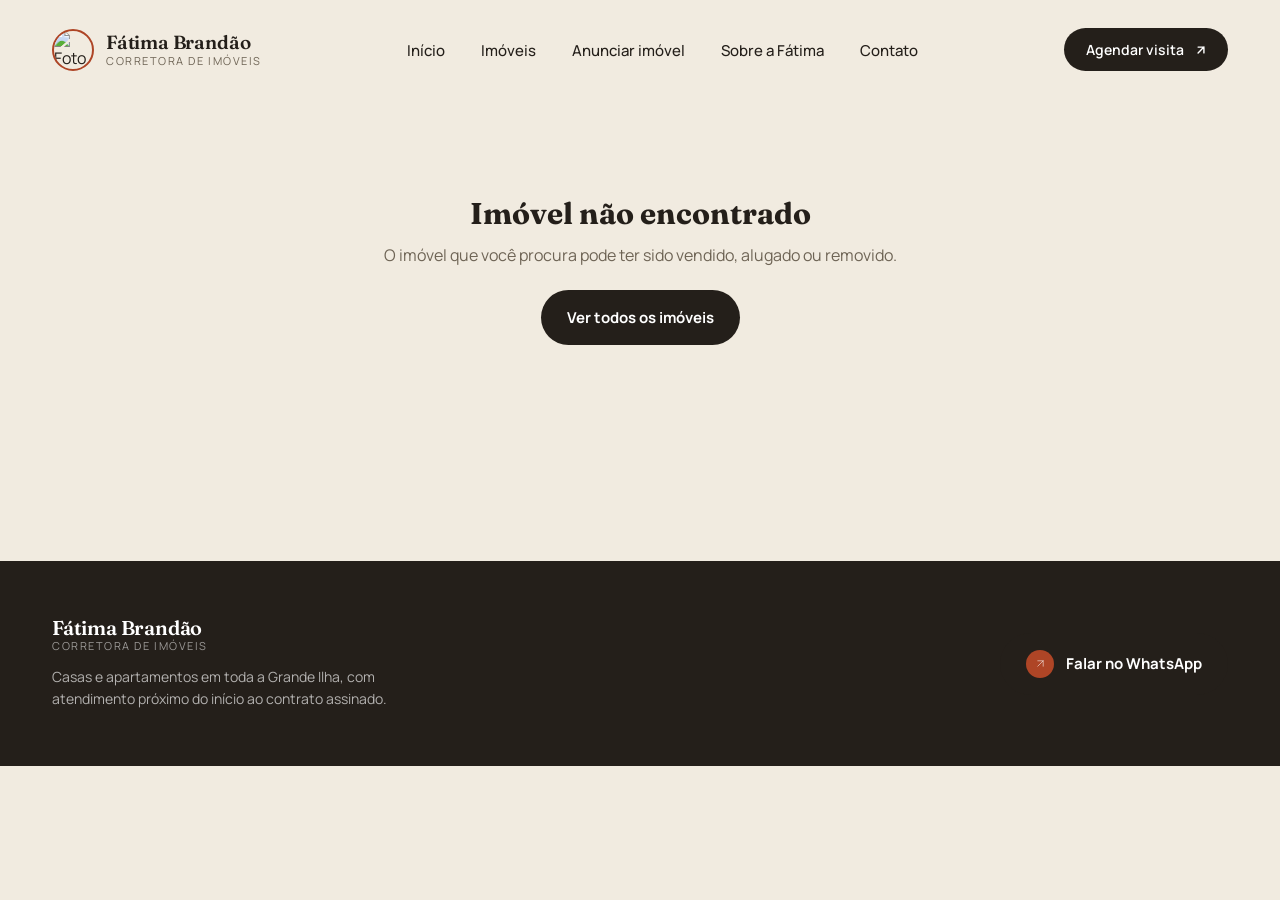
==== imovel.html @ 3acd503b "first commit" ====
<!DOCTYPE html>
<html lang="pt-BR">
<head>
<meta charset="UTF-8">
<meta name="viewport" content="width=device-width, initial-scale=1.0">
<title>Imóvel | Fátima Brandão</title>
<link rel="preconnect" href="https://fonts.googleapis.com">
<link rel="preconnect" href="https://fonts.gstatic.com" crossorigin>
<link href="https://fonts.googleapis.com/css2?family=Fraunces:ital,opsz,wght@0,9..144,400;0,9..144,500;0,9..144,600;1,9..144,500;1,9..144,600&family=Manrope:wght@400;500;600;700;800&display=swap" rel="stylesheet">

<link rel="stylesheet" href="style.css">

</head>
<body>

<header class="nav wrap">
  <div class="nav-inner">
    <a href="index.html" class="logo">
      <img src="img/perfil.jpg" alt="Foto de perfil da corretora Fátima Brandão" class="logo-mark">
      <span class="logo-text">
        <strong>Fátima Brandão</strong>
        <span>Corretora de Imóveis</span>
      </span>
    </a>

    <nav>
      <ul class="nav-links">
        <li><a href="index.html">Início</a></li>
        <li><a href="index.html#imoveis">Imóveis</a></li>
        <li><a href="https://wa.me/5598988044876?text=Ol%C3%A1%2C%20vim%20do%20site%20e%20gostaria%20de%20realizar%20um%20anuncio%20de%20imovel%20no%20seu%20site%2C%20poderiamos%20realizar%20uma%20avalia%C3%A7%C3%A3o%3F" target="_blank" rel="noopener noreferrer">Anunciar imóvel</a></li>
        <li><a href="index.html#sobre">Sobre a Fátima</a></li>
        <li><a href="https://wa.me/5598992298040" target="_blank" rel="noopener noreferrer">Contato</a></li>
      </ul>
    </nav>

    <a href="https://wa.me/5598992298040" target="_blank" rel="noopener noreferrer" class="nav-cta">
      <span class="cta-label">Agendar visita</span>
      <svg viewBox="0 0 24 24" fill="none" stroke="currentColor" stroke-width="2.4" stroke-linecap="round"><path d="M7 17L17 7M7 7h10v10"/></svg>
    </a>
  </div>
</header>

<section class="wrap detalhe-section" id="imovel-detalhe">
  <!-- conteúdo gerado automaticamente por js/site.js a partir de js/imoveis.js -->
</section>

<footer class="site-footer" id="contato">
  <div class="wrap footer-inner">
    <div class="footer-brand">
      <span class="logo-text">
        <strong>Fátima Brandão</strong>
        <span>Corretora de Imóveis</span>
      </span>
      <p>Casas e apartamentos em toda a Grande Ilha, com atendimento próximo do início ao contrato assinado.</p>
    </div>

    <a href="https://wa.me/5598992298040" target="_blank" rel="noopener noreferrer" class="btn btn-primary">
      <span class="icon-dot">
        <svg viewBox="0 0 24 24" fill="none" stroke-linecap="round" stroke-linejoin="round"><path d="M7 17L17 7M7 7h10v10"/></svg>
      </span>
      Falar no WhatsApp
    </a>
  </div>
</footer>

<script src="js/imoveis.js"></script>
<script src="js/site.js"></script>

</body>
</html>
---- style.css ----
:root{
    /* ===== Design tokens — Fátima Brandão ===== */
    --paper:      #F1EBE0;   /* fundo areia quente */
    --paper-dim:  #E7DECE;   /* variação mais funda do fundo */
    --ink:        #241F1A;   /* texto principal, preto amadeirado */
    --ink-soft:   #6E6455;   /* texto secundário */
    --brand:      #AE4526;   /* terracota-tijolo — cor de assinatura */
    --brand-dark: #8A3319;   /* hover do terracota */
    --teal:       #3C5A50;   /* verde-mata, contraponto do terracota */
    --line:       rgba(36,31,26,0.14);
    --card:       #FFFFFF;
 
    --font-display: 'Fraunces', serif;
    --font-body: 'Manrope', sans-serif;
 
    --radius-lg: 28px;
    --radius-md: 18px;
    --radius-pill: 999px;
 
    --wrap: 1240px;
  }
 
  *{ box-sizing:border-box; margin:0; padding:0; }
  html{ scroll-behavior:smooth; }
  body{
    font-family: var(--font-body);
    background: var(--paper);
    color: var(--ink);
    -webkit-font-smoothing: antialiased;
    overflow-x:hidden;
  }
  img{ display:block; max-width:100%; }
  a{ text-decoration:none; color:inherit; }
  em{ font-style:italic; }
 
  .wrap{
    max-width: var(--wrap);
    margin: 0 auto;
    padding: 0 32px;
  }
 
  /* ===================== NAV ===================== */
  .nav{
    position: relative;
    z-index: 20;
    padding-top: 28px;
  }
  .nav-inner{
    display:flex;
    align-items:center;
    justify-content:space-between;
    gap: 24px;
  }
  .logo{
    display:flex;
    align-items:center;
    gap:12px;
  }
  .logo-mark{
    width:42px; height:42px;
    border-radius: 50%;
    object-fit: cover;
    border: 2px solid var(--brand);
    flex-shrink:0;
  }
  .logo-text{
    display:flex;
    flex-direction:column;
    line-height:1.05;
  }
  .logo-text strong{
    font-family: var(--font-display);
    font-weight:600;
    font-size: 19px;
    letter-spacing: -0.01em;
  }
  .logo-text span{
    font-size:11px;
    letter-spacing: 0.14em;
    text-transform: uppercase;
    color: var(--ink-soft);
    margin-top:2px;
  }
 
  .nav-links{
    display:flex;
    align-items:center;
    gap: 36px;
    list-style:none;
  }
  .nav-links a{
    font-size: 15px;
    font-weight: 500;
    color: var(--ink);
    position:relative;
    padding: 4px 0;
  }
  .nav-links a::after{
    content:'';
    position:absolute;
    left:0; right:0; bottom:-2px;
    height:1.5px;
    background: var(--brand);
    transform: scaleX(0);
    transform-origin: left;
    transition: transform .25s ease;
  }
  .nav-links a:hover::after{ transform: scaleX(1); }
 
  .nav-cta{
    display:inline-flex;
    align-items:center;
    gap:10px;
    background: var(--ink);
    color:#fff;
    padding: 12px 20px 12px 22px;
    border-radius: var(--radius-pill);
    font-size: 14px;
    font-weight: 600;
    white-space:nowrap;
    transition: background .2s ease, transform .2s ease;
  }
  .nav-cta:hover{ background: var(--brand); transform: translateY(-1px); }
  .nav-cta svg{ width:14px; height:14px; }
 
  .nav-burger{ display:none; }
 
  /* ===================== HERO ===================== */
  .hero{
    padding-top: 56px;
    position: relative;
  }
  .hero-grid{
    display:grid;
    grid-template-columns: 1.02fr 0.9fr;
    gap: 56px;
    align-items:center;
  }
 
  .eyebrow{
    display:inline-flex;
    align-items:center;
    gap:10px;
    font-size: 13px;
    font-weight: 700;
    letter-spacing: 0.08em;
    text-transform: uppercase;
    color: var(--teal);
    margin-bottom: 22px;
  }
  .eyebrow::before{
    content:'';
    width:8px; height:8px;
    border-radius:50%;
    background: var(--brand);
    display:inline-block;
  }
 
  .hero-title{
    font-family: var(--font-display);
    font-weight: 500;
    font-size: clamp(40px, 4.6vw, 66px);
    line-height: 1.05;
    letter-spacing: -0.015em;
    color: var(--ink);
    max-width: 620px;
  }
  .hero-title em{
    color: var(--brand);
    font-weight: 500;
  }
 
  .hero-lede{
    margin-top: 24px;
    font-size: 18px;
    line-height: 1.6;
    color: var(--ink-soft);
    max-width: 490px;
  }
 
  .cta-row{
    display:flex;
    align-items:center;
    gap: 16px;
    margin-top: 36px;
    flex-wrap: wrap;
  }
  .btn{
    display:inline-flex;
    align-items:center;
    gap: 12px;
    font-size: 15px;
    font-weight: 700;
    padding: 17px 26px;
    border-radius: var(--radius-pill);
    transition: transform .2s ease, background .2s ease, color .2s ease, box-shadow .2s ease;
  }
  .btn-primary{
    background: var(--ink);
    color: #fff;
  }
  .btn-primary:hover{ background: var(--brand); transform: translateY(-2px); box-shadow: 0 10px 24px rgba(174,69,38,0.28); }
  .btn-primary .icon-dot{
    width: 28px; height:28px;
    border-radius:50%;
    background: var(--brand);
    display:flex; align-items:center; justify-content:center;
    flex-shrink:0;
  }
  .btn-primary:hover .icon-dot{ background: #fff; }
  .btn-primary:hover .icon-dot svg{ stroke: var(--brand); }
  .btn-primary .icon-dot svg{ width:13px; height:13px; stroke:#fff; transition: stroke .2s ease; }
 
  .btn-ghost{
    background: transparent;
    color: var(--ink);
    border: 1.5px solid var(--line);
  }
  .btn-ghost:hover{ border-color: var(--ink); transform: translateY(-2px); }
 
  .stats-row{
    display:flex;
    gap: 40px;
    margin-top: 48px;
    padding-top: 32px;
    border-top: 1px solid var(--line);
    max-width: 500px;
  }
  .stat strong{
    display:block;
    font-family: var(--font-display);
    font-size: 27px;
    font-weight: 600;
    letter-spacing: -0.01em;
  }
  .stat span{
    display:block;
    font-size: 13px;
    color: var(--ink-soft);
    margin-top: 4px;
  }
 
  /* ---------- hero media ---------- */
  .hero-media{
    position: relative;
  }
  .media-frame{
    position: relative;
    border-radius: var(--radius-lg);
    overflow: hidden;
    aspect-ratio: 4 / 4.6;
    box-shadow: 0 30px 60px -20px rgba(36,31,26,0.35);
  }
  .media-frame img{
    width:100%; height:100%;
    object-fit: cover;
  }
  .media-frame::after{
    content:'';
    position:absolute; inset:0;
    background: linear-gradient(180deg, rgba(36,31,26,0) 55%, rgba(24,20,16,0.55) 100%);
  }
 
  .listing-chip{
    position:absolute;
    top: 22px; left: 22px;
    z-index:3;
    background: rgba(255,255,255,0.92);
    backdrop-filter: blur(6px);
    border-radius: var(--radius-pill);
    padding: 10px 16px 10px 10px;
    display:flex;
    align-items:center;
    gap: 10px;
    box-shadow: 0 8px 20px rgba(36,31,26,0.18);
  }
  .listing-chip .dot-img{
    width: 30px; height:30px;
    border-radius:50%;
    overflow:hidden;
    flex-shrink:0;
  }
  .listing-chip .dot-img img{ width:100%; height:100%; object-fit:cover; }
  .listing-chip .txt{ line-height:1.2; }
  .listing-chip .txt b{ display:block; font-size:12.5px; font-weight:700; }
  .listing-chip .txt span{ font-size:11px; color: var(--ink-soft); }
 
  .listing-chip-2{
    top: 76px;
    background: var(--teal);
    color:#fff;
  }
  .listing-chip-2 .txt span{ color: rgba(255,255,255,0.72); }
  .listing-chip-2 .dot-img{ background: rgba(255,255,255,0.25); display:flex; align-items:center; justify-content:center; font-size:14px; }
 
  .proof-card{
    position:absolute;
    left: 22px; bottom: 22px;
    right: 22px;
    z-index:3;
    background: rgba(255,255,255,0.96);
    backdrop-filter: blur(6px);
    border-radius: var(--radius-md);
    padding: 18px 20px;
    display:flex;
    align-items:center;
    justify-content:space-between;
    box-shadow: 0 14px 30px rgba(36,31,26,0.22);
  }
  .avatar-stack{
    display:flex;
  }
  .avatar-stack img{
    width: 36px; height:36px;
    border-radius:50%;
    border: 2.5px solid #fff;
    margin-left: -10px;
    object-fit:cover;
  }
  .avatar-stack img:first-child{ margin-left:0; }
  .proof-rating{
    text-align:right;
  }
  .proof-rating .stars{
    color: var(--brand);
    font-size: 13px;
    letter-spacing: 1px;
  }
  .proof-rating small{
    display:block;
    font-size: 11.5px;
    color: var(--ink-soft);
    margin-top:3px;
  }
  .proof-copy strong{
    display:block;
    font-size: 13.5px;
    font-weight: 700;
  }
  .proof-copy span{
    font-size: 11.5px;
    color: var(--ink-soft);
  }
 
  /* ---------- search bar signature element ---------- */
  .search-shell{
    max-width: calc(var(--wrap) - 64px);
    margin: 64px auto 0;
    position: relative;
    z-index: 10;
    padding: 0 32px;
  }
  .search-bar{
    background: var(--ink);
    border-radius: var(--radius-lg);
    padding: 12px 12px 12px 28px;
    display:flex;
    align-items:center;
    gap: 8px;
    box-shadow: 0 30px 50px -18px rgba(36,31,26,0.45);
    flex-wrap: wrap;
  }
  .search-tabs{
    display:flex;
    gap:4px;
    background: rgba(255,255,255,0.08);
    padding: 4px;
    border-radius: var(--radius-pill);
    flex-shrink:0;
  }
  .search-tabs button{
    border:0;
    background:transparent;
    color: rgba(255,255,255,0.65);
    font-family: var(--font-body);
    font-size: 13.5px;
    font-weight:700;
    padding: 9px 16px;
    border-radius: var(--radius-pill);
    cursor:pointer;
    transition: all .2s ease;
  }
  .search-tabs button.active{
    background: var(--brand);
    color:#fff;
  }
 
  .search-field{
    display:flex;
    flex-direction:column;
    gap:2px;
    padding: 6px 22px;
    border-left: 1px solid rgba(255,255,255,0.14);
    flex: 1;
    min-width: 140px;
  }
  .search-field label{
    font-size: 10.5px;
    text-transform: uppercase;
    letter-spacing: 0.08em;
    color: rgba(255,255,255,0.5);
    font-weight:700;
  }
  .search-field select,
  .search-field input{
    background:transparent;
    border:0;
    color:#fff;
    font-family: var(--font-body);
    font-size: 14.5px;
    font-weight:600;
    outline:none;
    padding: 0;
  }
  .search-field select option{ color: var(--ink); }
  .search-field input::placeholder{ color: rgba(255,255,255,0.4); font-weight:500; }
 
  .search-submit{
    flex-shrink:0;
    display:inline-flex;
    align-items:center;
    gap:10px;
    background: var(--brand);
    color:#fff;
    border:0;
    padding: 15px 24px;
    border-radius: var(--radius-pill);
    font-family: var(--font-body);
    font-size: 14.5px;
    font-weight:700;
    cursor:pointer;
    transition: background .2s ease, transform .2s ease;
  }
  .search-submit:hover{ background: var(--brand-dark); transform: translateY(-1px); }
  .search-submit svg{ width:15px; height:15px; }
 
  .hero-spacer{ height: 96px; }
 
  /* ===================== RESPONSIVE ===================== */
  @media (max-width: 980px){
    .hero-grid{
      grid-template-columns: 1fr;
      gap: 44px;
    }
    .hero-media{ order:-1; }
    .media-frame{ aspect-ratio: 16/11; }
    .nav-links{ display:none; }
    .stats-row{ gap:28px; }
    .search-bar{
      flex-direction:column;
      align-items:stretch;
      padding: 18px;
    }
    .search-field{ border-left:0; border-top:1px solid rgba(255,255,255,0.14); padding: 14px 4px; }
    .search-submit{ justify-content:center; margin-top: 6px; }
    .search-shell{ margin-top: 40px; }
    .hero-spacer{ height: 64px; }
  }
  @media (max-width: 560px){
    .wrap, .search-shell{ padding-left:20px; padding-right:20px; }
    .hero{ padding-top: 36px; }
    .hero-title{ font-size: 34px; }
    .hero-lede{ font-size:16px; }
    .stats-row{ flex-wrap:wrap; row-gap:20px; margin-top: 36px; padding-top: 24px; }
    .cta-row{ flex-direction:column; align-items:stretch; gap:12px; margin-top:28px; }
    .btn{ padding:15px 22px; font-size:14px; justify-content:center; }
    .proof-card{ flex-direction:column; align-items:flex-start; gap:12px; padding:16px; }
    .proof-rating{ text-align:left; }
    .media-frame{ aspect-ratio: 4/4.6; border-radius: 20px; }
    .listing-chip{ max-width: calc(100% - 44px); }
    .listing-chip .txt b{ font-size:11.5px; }
    .search-shell{ margin-top: 32px; padding-left:16px; padding-right:16px; }
    .search-bar{ padding: 16px; border-radius: 22px; }
    .nav-cta{ padding: 10px 16px 10px 18px; font-size:13px; }
  }
 
  /* ===================== IMÓVEIS — LISTAGEM ===================== */
  .properties{
    padding-top: 88px;
    padding-bottom: 96px;
  }
  .properties-head{
    display:flex;
    align-items:flex-end;
    justify-content:space-between;
    gap: 32px;
    flex-wrap: wrap;
    margin-bottom: 44px;
  }
  .properties-title{
    font-family: var(--font-display);
    font-weight: 500;
    font-size: clamp(28px, 3vw, 40px);
    letter-spacing: -0.01em;
    margin-top: 10px;
  }
  .properties-lede{
    margin-top: 12px;
    color: var(--ink-soft);
    font-size: 16px;
    max-width: 460px;
    line-height: 1.55;
  }

  .filtro-tipo{
    display:flex;
    gap:4px;
    background: var(--card);
    border: 1px solid var(--line);
    padding: 4px;
    border-radius: var(--radius-pill);
    flex-shrink:0;
  }
  .filtro-tipo button{
    border:0;
    background:transparent;
    color: var(--ink-soft);
    font-family: var(--font-body);
    font-size: 13.5px;
    font-weight:700;
    padding: 10px 18px;
    border-radius: var(--radius-pill);
    cursor:pointer;
    transition: all .2s ease;
  }
  .filtro-tipo button.active{
    background: var(--ink);
    color:#fff;
  }

  .properties-grid{
    display:grid;
    grid-template-columns: repeat(3, 1fr);
    gap: 28px;
  }

  .property-card{
    display:block;
    background: var(--card);
    border-radius: var(--radius-md);
    overflow:hidden;
    box-shadow: 0 2px 0 var(--line);
    border: 1px solid var(--line);
    transition: transform .25s ease, box-shadow .25s ease;
  }
  .property-card:hover{
    transform: translateY(-6px);
    box-shadow: 0 24px 36px -18px rgba(36,31,26,0.28);
  }

  .property-card-image{
    position:relative;
    aspect-ratio: 1 / 1;
    overflow:hidden;
  }
  .property-card-image img{
    width:100%; height:100%;
    object-fit:cover;
    transition: transform .4s ease;
  }
  .property-card:hover .property-card-image img{ transform: scale(1.06); }

  .property-tag{
    position:absolute;
    font-size: 11px;
    font-weight: 700;
    letter-spacing:0.01em;
    padding: 6px 12px;
    border-radius: var(--radius-pill);
    backdrop-filter: blur(4px);
  }
  .property-tag-op{
    top: 14px; left: 14px;
    background: rgba(255,255,255,0.92);
    color: var(--ink);
  }
  .property-tag-tipo{
    top: 14px; right: 14px;
    background: rgba(36,31,26,0.72);
    color: #fff;
  }
  .property-tag-destaque{
    bottom: 14px; left: 14px;
    background: var(--brand);
    color: #fff;
  }

  .property-card-body{
    padding: 20px 20px 22px;
  }
  .property-card-top h3{
    font-family: var(--font-display);
    font-weight: 600;
    font-size: 18px;
    letter-spacing: -0.01em;
    line-height:1.25;
  }
  .property-location{
    display:flex;
    align-items:center;
    gap:6px;
    font-size: 13px;
    color: var(--ink-soft);
    margin-top: 6px;
  }
  .property-location svg{ width:14px; height:14px; flex-shrink:0; }

  .property-specs{
    display:flex;
    gap: 16px;
    margin-top: 16px;
    padding-top: 16px;
    border-top: 1px solid var(--line);
  }
  .spec{
    display:flex;
    align-items:center;
    gap:5px;
    font-size: 12.5px;
    color: var(--ink-soft);
    font-weight:600;
  }
  .spec svg{ width:15px; height:15px; flex-shrink:0; color: var(--teal); }

  .property-price{
    display:block;
    margin-top: 14px;
    font-family: var(--font-display);
    font-size: 20px;
    font-weight: 600;
    color: var(--brand);
  }

  .price-label{
  display:block;
  font-size: 11px;
  font-weight: 700;
  text-transform: uppercase;
  letter-spacing: 0.06em;
  color: var(--ink-soft);
  margin-top: 14px;
}
.property-price{ margin-top: 2px; }
.detalhe-preco{ margin-top: 2px; }

  .empty-state{
    color: var(--ink-soft);
    padding: 40px 0;
  }

  /* ===================== SOBRE A FÁTIMA ===================== */
  .sobre-section{
    padding-top: 40px;
    padding-bottom: 96px;
  }
  .sobre-grid{
    display:grid;
    grid-template-columns: 0.75fr 1.1fr;
    gap: 64px;
    align-items:center;
    background: var(--card);
    border: 1px solid var(--line);
    border-radius: var(--radius-lg);
    padding: 48px;
  }
  .sobre-media{
    position:relative;
    border-radius: var(--radius-md);
    overflow:hidden;
    aspect-ratio: 3/3.6;
    box-shadow: 0 20px 40px -20px rgba(36,31,26,0.3);
  }
  .sobre-media img{
    width:100%; height:100%;
    object-fit:cover;
  }
  .sobre-title{
    font-family: var(--font-display);
    font-weight: 500;
    font-size: clamp(26px, 2.6vw, 36px);
    line-height:1.15;
    letter-spacing:-0.01em;
    max-width: 520px;
  }
  .sobre-text{
    margin-top: 20px;
    color: var(--ink-soft);
    font-size: 16px;
    line-height:1.7;
    max-width: 520px;
  }
  .sobre-content .cta-row{ margin-top: 32px; }

  @media (max-width: 980px){
    .sobre-grid{
      grid-template-columns: 1fr;
      padding: 32px;
      gap: 32px;
    }
    .sobre-media{ aspect-ratio: 16/10; }
  }
  @media (max-width: 560px){
    .sobre-section{ padding-top: 24px; padding-bottom: 64px; }
    .sobre-grid{ padding: 24px; border-radius: 20px; }
  }

  /* ===================== RODAPÉ ===================== */
  .site-footer{
    background: var(--ink);
    color: #fff;
    margin-top: 40px;
    padding: 56px 0;
  }
  .footer-inner{
    display:flex;
    align-items:center;
    justify-content:space-between;
    gap: 24px;
    flex-wrap: wrap;
  }
  .footer-actions{
    display:flex;
    align-items:center;
    gap: 12px;
    flex-wrap: wrap;
    justify-content:flex-end;
  }
  .footer-social-btn{
    border-color: rgba(255,255,255,0.18);
    background: rgba(255,255,255,0.08);
    color: #fff;
  }
  .footer-social-btn:hover{
    border-color: rgba(255,255,255,0.4);
    background: rgba(255,255,255,0.14);
  }
  .footer-brand .logo-text strong{ color:#fff; font-size:20px; }
  .footer-brand .logo-text span{ color: rgba(255,255,255,0.55); }
  .footer-brand p{
    margin-top: 14px;
    color: rgba(255,255,255,0.65);
    font-size: 14px;
    max-width: 380px;
    line-height:1.6;
  }

  /* ===================== PÁGINA DE DETALHE DO IMÓVEL ===================== */
  .detalhe-section{
    padding-top: 44px;
    padding-bottom: 96px;
  }
  .voltar-link{
    display:inline-flex;
    align-items:center;
    gap:8px;
    font-size: 14px;
    font-weight:700;
    color: var(--ink-soft);
    margin-bottom: 28px;
    transition: color .2s ease, gap .2s ease;
  }
  .voltar-link svg{ width:16px; height:16px; }
  .voltar-link:hover{ color: var(--brand); gap:12px; }

  .detalhe-grid{
    display:grid;
    grid-template-columns: 1.15fr 0.85fr;
    gap: 56px;
    align-items:start;
  }

  .galeria-principal{
    position:relative;
    border-radius: var(--radius-lg);
    overflow:hidden;
    aspect-ratio: 4/3.2;
    box-shadow: 0 20px 40px -20px rgba(36,31,26,0.3);
  }
  .galeria-principal img{
    width:100%; height:100%;
    object-fit:cover;
  }

  .galeria-thumbs{
    display:flex;
    gap: 12px;
    margin-top: 14px;
    flex-wrap: wrap;
  }
  .thumb{
    width: 84px; height: 64px;
    border-radius: 12px;
    overflow:hidden;
    border: 2px solid transparent;
    padding:0;
    cursor:pointer;
    opacity:0.65;
    transition: opacity .2s ease, border-color .2s ease;
    flex-shrink:0;
  }
  .thumb img{ width:100%; height:100%; object-fit:cover; }
  .thumb:hover{ opacity:0.9; }
  .thumb.active{ opacity:1; border-color: var(--brand); }

  .detalhe-titulo{
    font-family: var(--font-display);
    font-weight: 500;
    font-size: clamp(28px, 3.2vw, 40px);
    letter-spacing: -0.01em;
    margin-top: 10px;
    line-height:1.1;
  }
  .detalhe-info .property-location{ font-size:15px; margin-top:12px; }
  .detalhe-info .property-location svg{ width:16px; height:16px; }

  .detalhe-preco{
    display:block;
    font-family: var(--font-display);
    font-size: 32px;
    font-weight: 600;
    color: var(--brand);
    margin-top: 22px;
  }

  .detalhe-specs{
    display:flex;
    gap: 28px;
    margin-top: 26px;
    padding: 22px 0;
    border-top: 1px solid var(--line);
    border-bottom: 1px solid var(--line);
    flex-wrap: wrap;
  }
  .detalhe-spec strong{
    display:block;
    font-family: var(--font-display);
    font-size: 22px;
    font-weight:600;
  }
  .detalhe-spec span{
    display:block;
    font-size: 12.5px;
    color: var(--ink-soft);
    margin-top:3px;
  }

  .detalhe-descricao{
    margin-top: 36px;
  }
  .detalhe-descricao h2{
    font-family: var(--font-display);
    font-size: 21px;
    font-weight: 600;
    margin-bottom: 12px;
  }
  .detalhe-descricao p{
    color: var(--ink-soft);
    font-size: 15.5px;
    line-height: 1.7;
    margin-bottom: 14px;
  }

  .detalhe-vazio{
    text-align:center;
    padding: 80px 20px;
  }
  .detalhe-vazio h1{
    font-family: var(--font-display);
    font-size: 30px;
    margin-bottom: 12px;
  }
  .detalhe-vazio p{ color: var(--ink-soft); }

  .outros-imoveis{
    margin-top: 96px;
    padding-top: 56px;
    border-top: 1px solid var(--line);
  }
  .outros-imoveis h2{
    font-family: var(--font-display);
    font-weight: 500;
    font-size: 26px;
    margin-bottom: 28px;
  }

  /* ===================== RESPONSIVO — IMÓVEIS ===================== */
  @media (max-width: 980px){
    .properties-grid{ grid-template-columns: repeat(2, 1fr); gap: 20px; }
    .detalhe-grid{ grid-template-columns: 1fr; gap: 36px; }
    .galeria-principal{ aspect-ratio: 16/11; }
    .properties{ padding-top: 64px; padding-bottom: 72px; }
  }
  @media (max-width: 640px){
    .properties-grid{ grid-template-columns: 1fr; }
    .properties-head{ flex-direction:column; align-items:flex-start; }
    .filtro-tipo{ width:100%; }
    .filtro-tipo button{ flex:1; text-align:center; }
    .detalhe-specs{ gap: 18px 26px; }
    .footer-inner{ flex-direction:column; align-items:flex-start; }
    .outros-imoveis{ margin-top:64px; padding-top:40px; }
  }

  @media (prefers-reduced-motion: reduce){
    *{ transition:none !important; }
  }
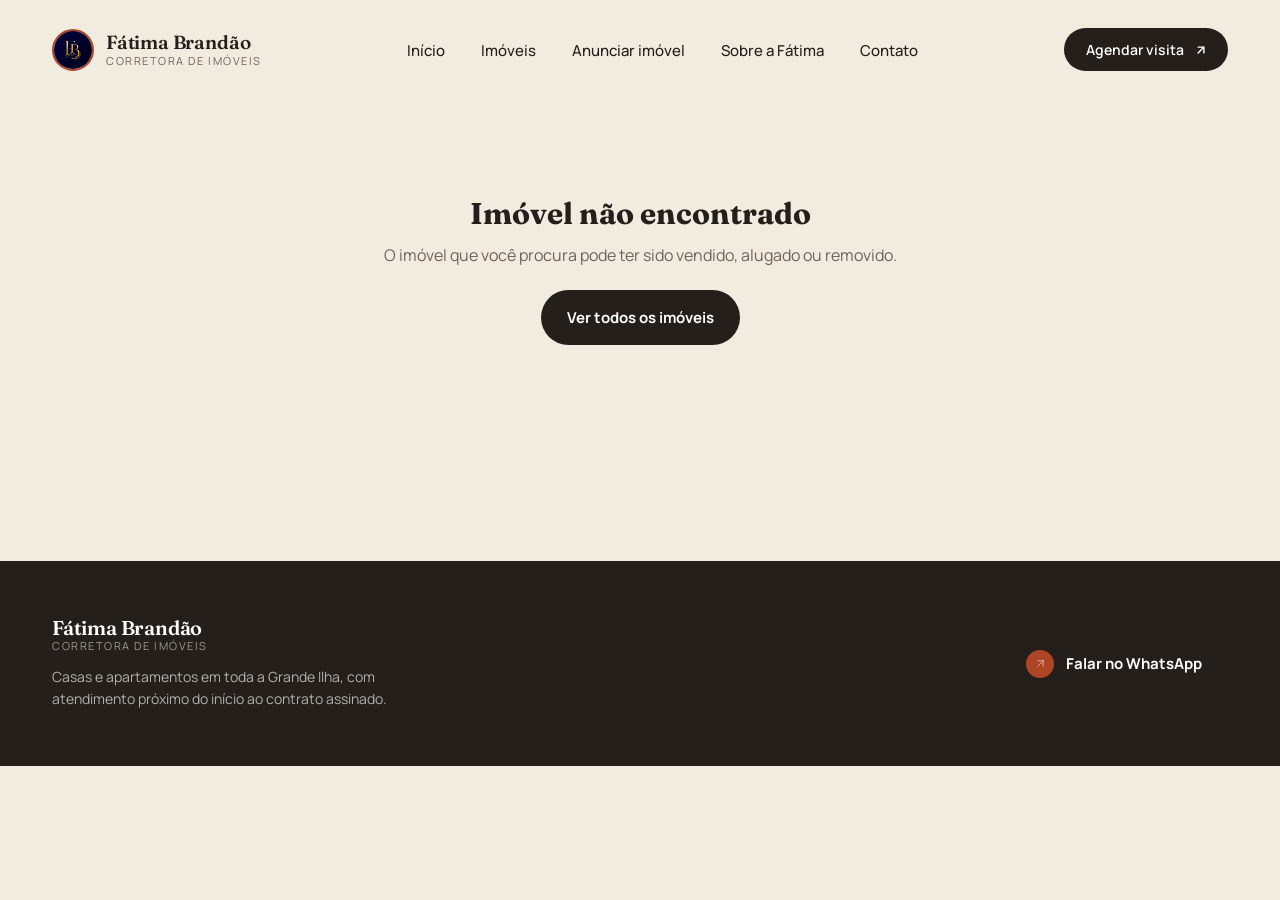
==== commit 23912919: "wpp ajuste" ====
--- a/imovel.html
+++ b/imovel.html
@@ -54,7 +54,7 @@
       <p>Casas e apartamentos em toda a Grande Ilha, com atendimento próximo do início ao contrato assinado.</p>
     </div>
 
-    <a href="https://wa.me/5598992298040" target="_blank" rel="noopener noreferrer" class="btn btn-primary">
+    <a href="https://wa.me/5598988044876?text=Ol%C3%A1%2C%20vim%20pelo%20site%20e%20gostaria%20de%20pedir%20mais%20informa%C3%A7%C3%B5es%20sobre%20o%20catalogo%20de%20im%C3%B3veis%21" target="_blank" rel="noopener noreferrer" class="btn btn-primary">
       <span class="icon-dot">
         <svg viewBox="0 0 24 24" fill="none" stroke-linecap="round" stroke-linejoin="round"><path d="M7 17L17 7M7 7h10v10"/></svg>
       </span>
--- a/style.css
+++ b/style.css
@@ -691,6 +691,107 @@
   }
   .sobre-content .cta-row{ margin-top: 32px; }
 
+  .sobre-clientes{
+  display:flex;
+  flex-direction:column;
+  align-items:flex-start;
+  gap: 12px;
+  margin-top: 28px;
+  padding-top: 24px;
+  border-top: 1px solid var(--line);
+}
+.sobre-clientes .avatar-stack{
+  display:flex;
+  flex-wrap:wrap;
+  gap: 10px;
+  margin: 0;
+}
+.sobre-clientes .avatar-stack .client-photo-btn{
+  padding: 0;
+  border: none;
+  background: transparent;
+  cursor: pointer;
+}
+.sobre-clientes .avatar-stack img{
+  width: 92px; height: 92px;
+  border-radius: 18px;
+  border: 2.5px solid var(--paper);
+  margin-left: 0;
+  object-fit: cover;
+  box-shadow: 0 10px 24px -12px rgba(36,31,26,0.35);
+  transition: transform .2s ease, box-shadow .2s ease;
+}
+.sobre-clientes .avatar-stack .client-photo-btn:hover img,
+.sobre-clientes .avatar-stack .client-photo-btn:focus-visible img{
+  transform: translateY(-2px) scale(1.02);
+  box-shadow: 0 14px 24px -12px rgba(36,31,26,0.4);
+}
+.sobre-clientes-texto{
+  font-size: 14px;
+  font-weight: 600;
+  color: var(--ink-soft);
+  max-width: 100%;
+  line-height: 1.5;
+}
+
+.photo-modal[hidden]{ display:none; }
+.photo-modal{
+  position: fixed;
+  inset: 0;
+  z-index: 260;
+  display: flex;
+  align-items: center;
+  justify-content: center;
+  padding: 24px;
+}
+.photo-modal-backdrop{
+  position: absolute;
+  inset: 0;
+  background: rgba(12, 9, 7, 0.82);
+}
+.photo-modal-dialog{
+  position: relative;
+  z-index: 1;
+  display: flex;
+  align-items: center;
+  justify-content: center;
+  gap: 12px;
+}
+.photo-modal-content{
+  background: var(--paper);
+  border-radius: 24px;
+  overflow: hidden;
+  box-shadow: 0 24px 60px rgba(0,0,0,0.28);
+}
+.photo-modal-content img{
+  display: block;
+  width: min(86vw, 760px);
+  max-height: 78vh;
+  object-fit: contain;
+}
+.photo-modal-close,
+.photo-modal-nav{
+  border: none;
+  background: rgba(255,255,255,0.95);
+  color: var(--ink);
+  width: 46px;
+  height: 46px;
+  border-radius: 50%;
+  cursor: pointer;
+  font-size: 22px;
+  display: inline-flex;
+  align-items: center;
+  justify-content: center;
+  box-shadow: 0 8px 24px rgba(0,0,0,0.16);
+}
+.photo-modal-close{
+  position: absolute;
+  top: -12px;
+  right: -12px;
+  z-index: 2;
+}
+body.modal-open{ overflow: hidden; }
+
   @media (max-width: 980px){
     .sobre-grid{
       grid-template-columns: 1fr;
@@ -780,6 +881,26 @@
     width:100%; height:100%;
     object-fit:cover;
   }
+  .galeria-nav{
+    position:absolute;
+    top: 50%;
+    transform: translateY(-50%);
+    width: 44px;
+    height: 44px;
+    border:none;
+    border-radius: 50%;
+    background: rgba(255,255,255,0.94);
+    color: var(--ink);
+    cursor:pointer;
+    font-size: 24px;
+    display:flex;
+    align-items:center;
+    justify-content:center;
+    box-shadow: 0 8px 24px rgba(0,0,0,0.16);
+    z-index: 2;
+  }
+  .galeria-prev{ left: 14px; }
+  .galeria-next{ right: 14px; }
 
   .galeria-thumbs{
     display:flex;
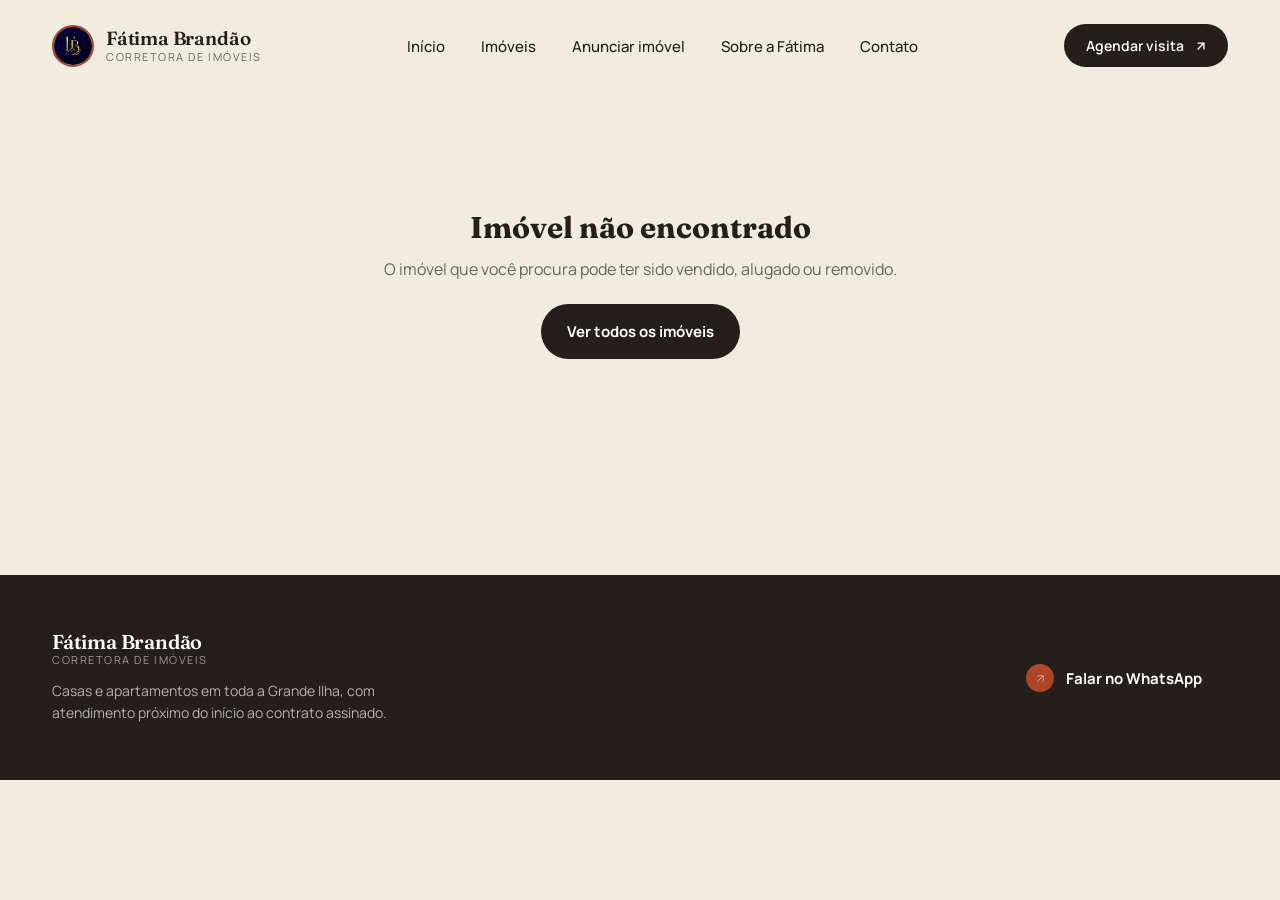
==== commit 5c6134ef: "wpp ajuste2" ====
--- a/imovel.html
+++ b/imovel.html
@@ -29,11 +29,11 @@
         <li><a href="index.html#imoveis">Imóveis</a></li>
         <li><a href="https://wa.me/5598988044876?text=Ol%C3%A1%2C%20vim%20do%20site%20e%20gostaria%20de%20realizar%20um%20anuncio%20de%20imovel%20no%20seu%20site%2C%20poderiamos%20realizar%20uma%20avalia%C3%A7%C3%A3o%3F" target="_blank" rel="noopener noreferrer">Anunciar imóvel</a></li>
         <li><a href="index.html#sobre">Sobre a Fátima</a></li>
-        <li><a href="https://wa.me/5598992298040" target="_blank" rel="noopener noreferrer">Contato</a></li>
+        <li><a href="https://wa.me/5598988044876" target="_blank" rel="noopener noreferrer">Contato</a></li>
       </ul>
     </nav>
 
-    <a href="https://wa.me/5598992298040" target="_blank" rel="noopener noreferrer" class="nav-cta">
+    <a href="https://wa.me/5598988044876?text=Ol%C3%A1%2C%20vim%20pelo%20site%20e%20gostaria%20de%20agendar%20uma%20visita%20na%20imobiliária%21" target="_blank" rel="noopener noreferrer" class="nav-cta">
       <span class="cta-label">Agendar visita</span>
       <svg viewBox="0 0 24 24" fill="none" stroke="currentColor" stroke-width="2.4" stroke-linecap="round"><path d="M7 17L17 7M7 7h10v10"/></svg>
     </a>
--- a/style.css
+++ b/style.css
@@ -18,6 +18,13 @@
     --radius-pill: 999px;
  
     --wrap: 1240px;
+
+    /* ===== Animação — tokens de movimento ===== */
+    --ease: cubic-bezier(.16,1,.3,1);
+    --ease-soft: cubic-bezier(.22,.61,.36,1);
+    --dur-fast: .2s;
+    --dur-base: .45s;
+    --dur-slow: .7s;
   }
  
   *{ box-sizing:border-box; margin:0; padding:0; }
@@ -41,9 +48,25 @@
  
   /* ===================== NAV ===================== */
   .nav{
-    position: relative;
-    z-index: 20;
-    padding-top: 28px;
+    position: sticky;
+    top: 0;
+    z-index: 50;
+    padding-top: 24px;
+    padding-bottom: 18px;
+    background: transparent;
+    box-shadow: 0 0 0 rgba(36,31,26,0);
+    transition: padding var(--dur-base) var(--ease),
+                background var(--dur-base) var(--ease),
+                box-shadow var(--dur-base) var(--ease),
+                backdrop-filter var(--dur-base) var(--ease);
+  }
+  .nav.is-scrolled{
+    padding-top: 14px;
+    padding-bottom: 14px;
+    background: rgba(241,235,224,0.82);
+    backdrop-filter: blur(14px);
+    -webkit-backdrop-filter: blur(14px);
+    box-shadow: 0 12px 30px -18px rgba(36,31,26,0.35);
   }
   .nav-inner{
     display:flex;
@@ -121,7 +144,9 @@
     transition: background .2s ease, transform .2s ease;
   }
   .nav-cta:hover{ background: var(--brand); transform: translateY(-1px); }
-  .nav-cta svg{ width:14px; height:14px; }
+  .nav-cta:active{ transform: translateY(0) scale(.97); }
+  .nav-cta svg{ width:14px; height:14px; transition: transform var(--dur-fast) var(--ease); }
+  .nav-cta:hover svg{ transform: translate(1.5px,-1.5px); }
  
   .nav-burger{ display:none; }
  
@@ -136,6 +161,25 @@
     gap: 56px;
     align-items:center;
   }
+
+  @keyframes heroFadeUp{
+    from{ opacity:0; transform: translateY(26px); }
+    to{ opacity:1; transform: translateY(0); }
+  }
+  @keyframes heroFadeIn{
+    from{ opacity:0; transform: scale(.97); }
+    to{ opacity:1; transform: scale(1); }
+  }
+  .hero-content .eyebrow{ animation: heroFadeUp .8s var(--ease) both; }
+  .hero-content .hero-title{ animation: heroFadeUp .85s var(--ease) .08s both; }
+  .hero-content .hero-lede{ animation: heroFadeUp .85s var(--ease) .18s both; }
+  .hero-content .cta-row{ animation: heroFadeUp .85s var(--ease) .28s both; }
+  .hero-content .stats-row{ animation: heroFadeUp .85s var(--ease) .38s both; }
+  .hero-media{ animation: heroFadeIn 1s var(--ease) .22s both; will-change: transform; }
+  .hero-media .media-frame img{ transition: transform .6s var(--ease-soft); }
+  .listing-chip,
+  .proof-card{ animation: heroFadeUp .7s var(--ease) .55s both; }
+  .listing-chip-2{ animation-delay: .65s; }
  
   .eyebrow{
     display:inline-flex;
@@ -200,6 +244,7 @@
     color: #fff;
   }
   .btn-primary:hover{ background: var(--brand); transform: translateY(-2px); box-shadow: 0 10px 24px rgba(174,69,38,0.28); }
+  .btn-primary:active{ transform: translateY(0) scale(.98); box-shadow: 0 4px 12px rgba(174,69,38,0.24); }
   .btn-primary .icon-dot{
     width: 28px; height:28px;
     border-radius:50%;
@@ -217,6 +262,7 @@
     border: 1.5px solid var(--line);
   }
   .btn-ghost:hover{ border-color: var(--ink); transform: translateY(-2px); }
+  .btn-ghost:active{ transform: translateY(0) scale(.98); }
  
   .stats-row{
     display:flex;
@@ -384,6 +430,7 @@
     background: var(--brand);
     color:#fff;
   }
+  .search-tabs button:active{ transform: scale(.95); }
  
   .search-field{
     display:flex;
@@ -393,14 +440,19 @@
     border-left: 1px solid rgba(255,255,255,0.14);
     flex: 1;
     min-width: 140px;
-  }
+    border-radius: 12px;
+    transition: background var(--dur-fast) var(--ease);
+  }
+  .search-field:focus-within{ background: rgba(255,255,255,0.06); }
   .search-field label{
     font-size: 10.5px;
     text-transform: uppercase;
     letter-spacing: 0.08em;
     color: rgba(255,255,255,0.5);
     font-weight:700;
-  }
+    transition: color var(--dur-fast) var(--ease);
+  }
+  .search-field:focus-within label{ color: var(--brand); }
   .search-field select,
   .search-field input{
     background:transparent;
@@ -432,6 +484,7 @@
     transition: background .2s ease, transform .2s ease;
   }
   .search-submit:hover{ background: var(--brand-dark); transform: translateY(-1px); }
+  .search-submit:active{ transform: translateY(0) scale(.97); }
   .search-submit svg{ width:15px; height:15px; }
  
   .hero-spacer{ height: 96px; }
@@ -527,6 +580,7 @@
     background: var(--ink);
     color:#fff;
   }
+  .filtro-tipo button:active{ transform: scale(.95); }
 
   .properties-grid{
     display:grid;
@@ -646,6 +700,35 @@
   .empty-state{
     color: var(--ink-soft);
     padding: 40px 0;
+  }
+
+  /* ===================== REVEAL AO ROLAR (Intersection Observer) ===================== */
+  .reveal{
+    opacity: 0;
+    transform: translateY(28px);
+    transition: opacity var(--dur-slow) var(--ease), transform var(--dur-slow) var(--ease);
+    transition-delay: var(--reveal-delay, 0ms);
+    will-change: opacity, transform;
+  }
+  .reveal-left{ transform: translateX(-26px); }
+  .reveal-right{ transform: translateX(26px); }
+  .reveal-scale{ transform: scale(.95); }
+  .reveal.is-visible{
+    opacity: 1;
+    transform: translateY(0) translateX(0) scale(1);
+  }
+
+  /* imagens: fade suave ao carregar */
+  .property-card-image img,
+  .galeria-principal img,
+  .sobre-media img{
+    opacity: 0;
+    transition: opacity .5s var(--ease), transform .4s ease;
+  }
+  .property-card-image img.img-loaded,
+  .galeria-principal img.img-loaded,
+  .sobre-media img.img-loaded{
+    opacity: 1;
   }
 
   /* ===================== SOBRE A FÁTIMA ===================== */
@@ -757,6 +840,10 @@
   justify-content: center;
   gap: 12px;
 }
+@keyframes modalFadeIn{ from{ opacity:0; } to{ opacity:1; } }
+@keyframes modalScaleIn{ from{ opacity:0; transform: scale(.94); } to{ opacity:1; transform: scale(1); } }
+.photo-modal:not([hidden]) .photo-modal-backdrop{ animation: modalFadeIn .25s var(--ease) both; }
+.photo-modal:not([hidden]) .photo-modal-dialog{ animation: modalScaleIn .32s var(--ease) both; }
 .photo-modal-content{
   background: var(--paper);
   border-radius: 24px;
@@ -783,7 +870,12 @@
   align-items: center;
   justify-content: center;
   box-shadow: 0 8px 24px rgba(0,0,0,0.16);
-}
+  transition: transform var(--dur-fast) var(--ease), box-shadow var(--dur-fast) var(--ease);
+}
+.photo-modal-close:hover,
+.photo-modal-nav:hover{ transform: scale(1.08); box-shadow: 0 10px 26px rgba(0,0,0,0.22); }
+.photo-modal-close:active,
+.photo-modal-nav:active{ transform: scale(0.95); }
 .photo-modal-close{
   position: absolute;
   top: -12px;
@@ -835,6 +927,7 @@
     border-color: rgba(255,255,255,0.4);
     background: rgba(255,255,255,0.14);
   }
+  .footer-social-btn:active{ transform: translateY(0) scale(.97); }
   .footer-brand .logo-text strong{ color:#fff; font-size:20px; }
   .footer-brand .logo-text span{ color: rgba(255,255,255,0.55); }
   .footer-brand p{
@@ -898,7 +991,10 @@
     justify-content:center;
     box-shadow: 0 8px 24px rgba(0,0,0,0.16);
     z-index: 2;
-  }
+    transition: transform var(--dur-fast) var(--ease), box-shadow var(--dur-fast) var(--ease);
+  }
+  .galeria-nav:hover{ transform: translateY(-50%) scale(1.08); box-shadow: 0 10px 26px rgba(0,0,0,0.22); }
+  .galeria-nav:active{ transform: translateY(-50%) scale(0.96); }
   .galeria-prev{ left: 14px; }
   .galeria-next{ right: 14px; }
 
@@ -916,11 +1012,11 @@
     padding:0;
     cursor:pointer;
     opacity:0.65;
-    transition: opacity .2s ease, border-color .2s ease;
+    transition: opacity .2s ease, border-color .2s ease, transform var(--dur-fast) var(--ease);
     flex-shrink:0;
   }
   .thumb img{ width:100%; height:100%; object-fit:cover; }
-  .thumb:hover{ opacity:0.9; }
+  .thumb:hover{ opacity:0.9; transform: translateY(-2px); }
   .thumb.active{ opacity:1; border-color: var(--brand); }
 
   .detalhe-titulo{
@@ -1022,5 +1118,12 @@
   }
 
   @media (prefers-reduced-motion: reduce){
-    *{ transition:none !important; }
-  }
+    *, *::before, *::after{
+      animation-duration: .01ms !important;
+      animation-iteration-count: 1 !important;
+      transition-duration: .01ms !important;
+      scroll-behavior: auto !important;
+    }
+    .reveal{ opacity:1 !important; transform:none !important; }
+    .hero-media .media-frame img{ transition:none !important; }
+  }
